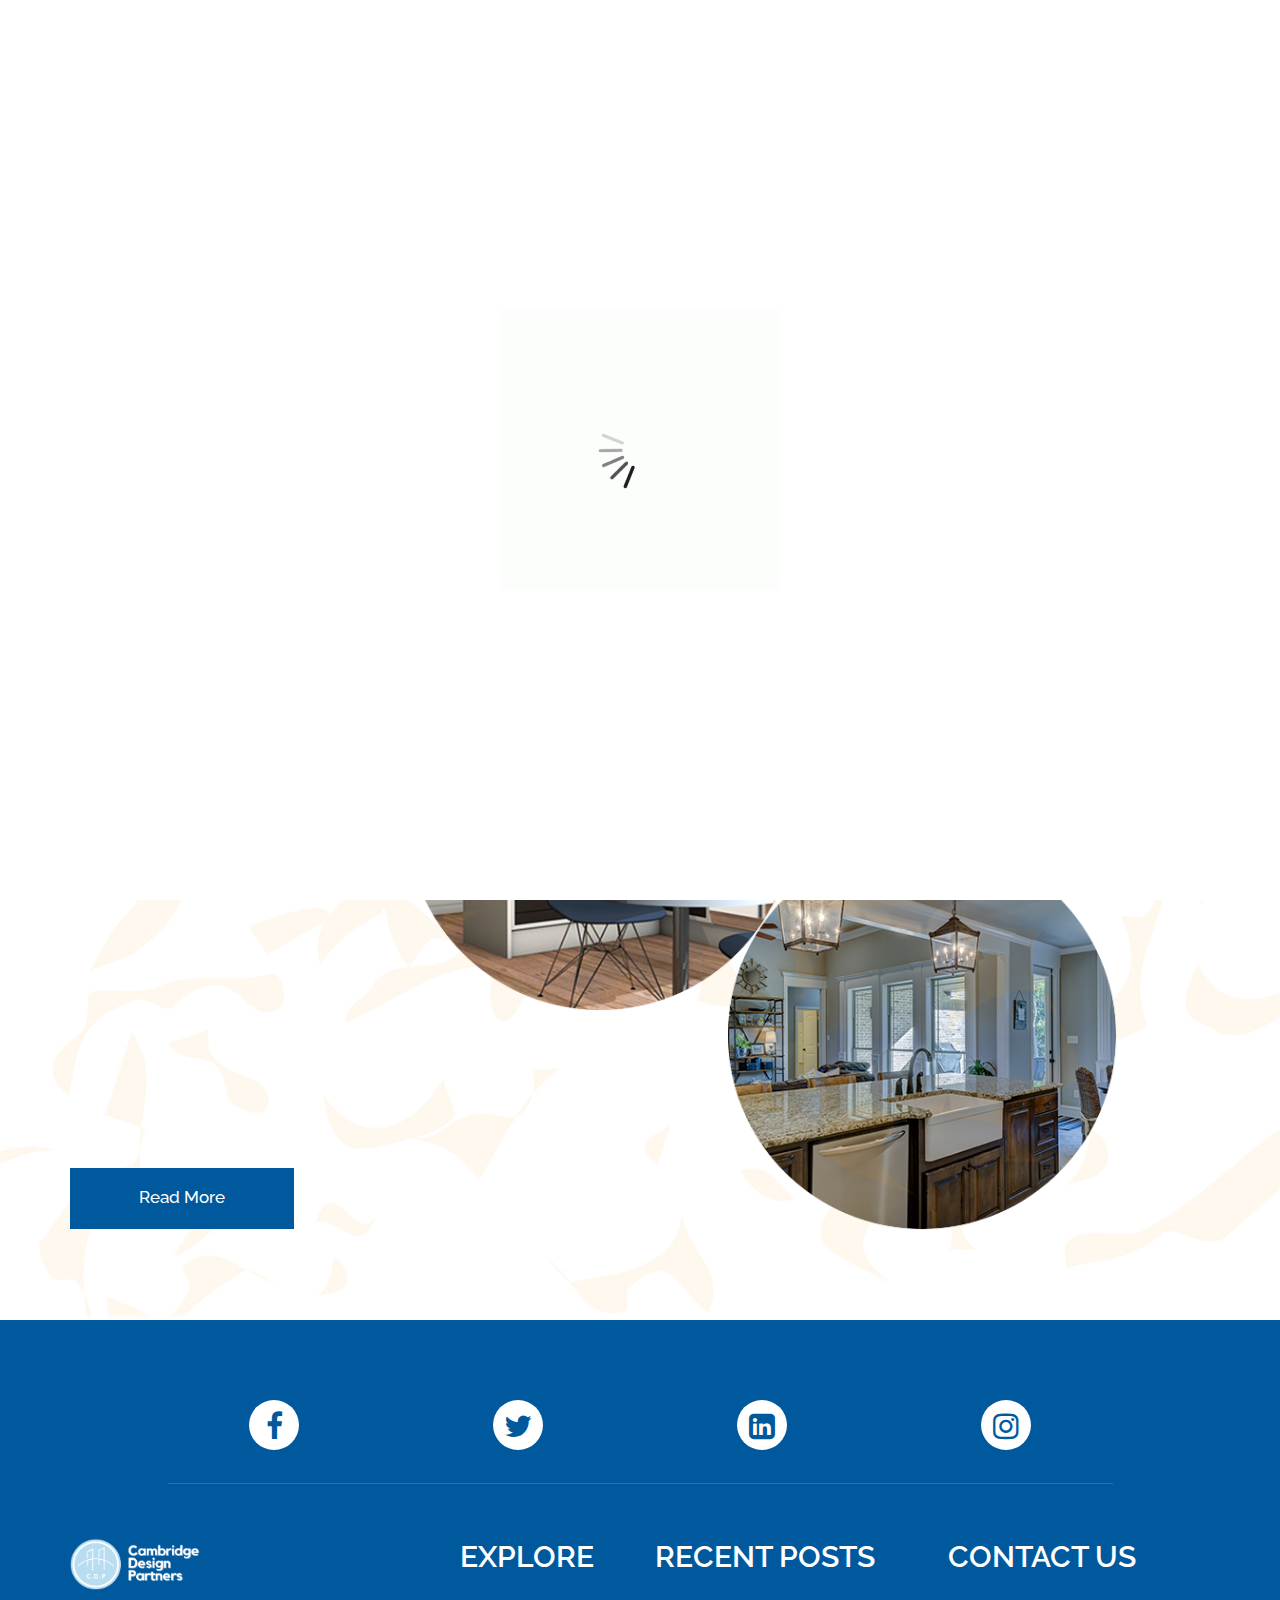
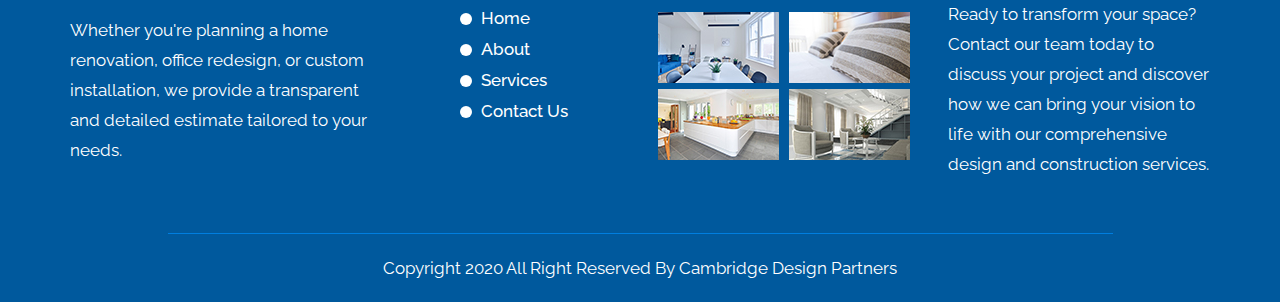
==== services.html @ 9a0fbe33 "CAMBRIDGE DESIGN PARTNERS INITIAL" ====
<!DOCTYPE html>
<html lang="en">
   <head>
      <!-- basic -->
      <meta charset="utf-8">
      <meta http-equiv="X-UA-Compatible" content="IE=edge">
      <!-- mobile metas -->
      <meta name="viewport" content="width=device-width, initial-scale=1">
      <meta name="viewport" content="initial-scale=1, maximum-scale=1">
      <!-- site metas -->
      <title>cambridge design partners</title>
      <meta name="keywords" content="">
      <meta name="description" content="">
      <meta name="author" content="">
      <!-- bootstrap css -->
      <link rel="stylesheet" href="css/bootstrap.min.css">
      <!-- style css -->
      <link rel="stylesheet" href="css/style.css">
      <!-- responsive-->
      <link rel="stylesheet" href="css/responsive.css">
      <!-- awesome fontfamily -->
      <link rel="stylesheet" href="https://cdnjs.cloudflare.com/ajax/libs/font-awesome/4.7.0/css/font-awesome.min.css">
      <!--[if lt IE 9]>
      <script src="https://oss.maxcdn.com/html5shiv/3.7.3/html5shiv.min.js"></script>
      <script src="https://oss.maxcdn.com/respond/1.4.2/respond.min.js"></script><![endif]-->
   </head>
   <!-- body -->
   <body class="main-layout inner_page">
      <!-- loader  -->
      <div class="loader_bg">
         <div class="loader"><img src="images/loading.gif" alt="" /></div>
      </div>
      <!-- end loader -->
      <div id="mySidepanel" class="sidepanel">
         <a href="javascript:void(0)" class="closebtn" onclick="closeNav()">×</a>
         <a href="index.html">Home</a>
         <a href="about.html">About</a>
         <a href="services.html">Services</a>
         <a href="contact.html">Contact</a>
      </div>
      <!-- header -->
      <header>
         <!-- header inner -->
         <div class="head-top">
            <div class="container-fluid">
               <div class="row">
                  <div class="col-sm-3">
                     <div class="logo">
                        <a href="index.html"><img width="130" src="images/logo_footer.png" /></a>
                     </div>
                  </div>
                  <div class="col-sm-9">
                     <ul class="email text_align_right">
                        <!-- <li class="d_none"> <i class="fa fa-map-marker" aria-hidden="true"></i>Location</a></li> -->
                        <li class="d_none"><i class="fa fa-phone" aria-hidden="true"></i>+44 203 442-9743</a></li>
                        <li class="d_none"> <a href="#"><i class="fa fa-envelope" aria-hidden="true"></i>contact@cambridgedesignpartnersltd.co.uk</a></li>
                        <!-- <li class="d_none"> <a href="#">Login <i class="fa fa-user" aria-hidden="true"></i></a> </li> -->
                        <!-- <li class="d_none"><i class="fa fa-search" style="cursor: pointer;" aria-hidden="true"></i></li> -->
                        <li> <button class="openbtn" onclick="openNav()"><img src="images/menu_btn.png"></button></li>
                     </ul>
                  </div>
               </div>
            </div>
         </div>
      </header>
      <!-- end header -->
     
      <!-- services -->
      <div class="services_main">
         <div class="container">
            <div class="row">
               <div class="col-md-12">
                  <div class="titlepage">
                     <h2>Services</h2>
                     <span>Cambridge Design Partners—</span>
                  </div>
               </div>
            </div>
            <div class="row">
               <div class="col-sm-12">
                  <ul class="nav nav-tabs md-tabs border_none" id="myTabMD" role="tablist">
                     <li class="nav-item lisertab">
                        <a class="nav-link servi_tab active" id="home-tab-md" data-toggle="tab" href="#home-md" role="tab" aria-controls="home-md"
                           aria-selected="true">RESIDENTAL</a>
                     </li>
                     <li class="nav-item lisertab">
                        <a class="nav-link servi_tab" id="profile-tab-md" data-toggle="tab" href="#profile-md" role="tab" aria-controls="profile-md"
                           aria-selected="false">RETAIL DESIGN</a>
                     </li>
                     <li class="nav-item lisertab">
                        <a class="nav-link servi_tab" id="contact-tab-md" data-toggle="tab" href="#contact-md" role="tab" aria-controls="contact-md"
                           aria-selected="false">SPACE ADAPTATION</a>
                     </li>
                  </ul>
                  <div class="tab-content card back_bg" id="myTabContentMD">
                     <div class="tab-pane fade show active" id="home-md" role="tabpanel" aria-labelledby="home-tab-md">
                        <div class="row">
                           <div class="col-md-4 col-sm-6 padding_0 margin_right20">
                              <div class="services">
                                 <div class="services_img">
                                    <figure><img src="images/service_img1.png" alt="#" />  </figure>
                                    <div class="ho_dist">
                                       <span>Cambridge Design Partners</span>
                                    </div>
                                 </div>
                              </div>
                           </div>
                           <div class="col-md-4 col-sm-6 padding_0 margin_top70p margin_right20 margin_left20">
                              <div class="services">
                                 <div class="services_img">
                                    <figure><img src="images/service_img2.png" alt="#" />  </figure>
                                    <div class="ho_dist">
                                       <span>Cambridge Design Partners</span>
                                    </div>
                                 </div>
                              </div>
                           </div>
                           <div class="col-md-4 col-sm-6 padding_0 margin_left20">
                              <div class="services">
                                 <div class="services_img">
                                    <figure><img src="images/service_img3.png" alt="#" />  </figure>
                                    <div class="ho_dist">
                                       <span>Cambridge Design Partners</span>
                                    </div>
                                 </div>
                              </div>
                           </div>
                           <div class="col-md-4 offset-md-8 col-sm-6 padding_0 margin_top170">
                              <div class="services margin_left60">
                                 <div class="services_img">
                                    <figure><img src="images/service_img4.png" alt="#" />  </figure>
                                    <div class="ho_dist">
                                       <span>Cambridge Design Partners</span>
                                    </div>
                                 </div>
                              </div>
                           </div>
                           <div class="col-sm-6 margin_top40">
                              <a class="read_more " href="Javascript:void(0)">Read More</a>
                           </div>
                        </div>
                     </div>
                     <div class="tab-pane fade" id="profile-md" role="tabpanel" aria-labelledby="profile-tab-md">
                        <div class="row">
                           <div class="col-md-4 col-sm-6 padding_0 margin_right20">
                              <div class="services">
                                 <div class="services_img">
                                    <figure><img src="images/service_img3.png" alt="#" />  </figure>
                                    <div class="ho_dist">
                                       <span>Cambridge Design Partners</span>
                                    </div>
                                 </div>
                              </div>
                           </div>
                           <div class="col-md-4 col-sm-6 padding_0 margin_top70p margin_right20 margin_left20">
                              <div class="services">
                                 <div class="services_img">
                                    <figure><img src="images/service_img2.png" alt="#" />  </figure>
                                    <div class="ho_dist">
                                       <span>Cambridge Design Partners</span>
                                    </div>
                                 </div>
                              </div>
                           </div>
                           <div class="col-md-4 col-sm-6 padding_0 margin_left20">
                              <div class="services">
                                 <div class="services_img">
                                    <figure><img src="images/service_img4.png" alt="#" />  </figure>
                                    <div class="ho_dist">
                                       <span>Cambridge Design Partners</span>
                                    </div>
                                 </div>
                              </div>
                           </div>
                           <div class="col-md-4 offset-md-8 col-sm-6 padding_0 margin_top170">
                              <div class="services margin_left60">
                                 <div class="services_img">
                                    <figure><img src="images/service_img1.png" alt="#" />  </figure>
                                    <div class="ho_dist">
                                       <span>Cambridge Design Partners</span>
                                    </div>
                                 </div>
                              </div>
                           </div>
                           <div class="col-sm-6 margin_top40">
                              <a class="read_more " href="Javascript:void(0)">Read More</a>
                           </div>
                        </div>
                     </div>
                     <div class="tab-pane fade" id="contact-md" role="tabpanel" aria-labelledby="contact-tab-md">
                        <div class="row">
                           <div class="col-md-4 col-sm-6 padding_0 margin_right20">
                              <div class="services">
                                 <div class="services_img">
                                    <figure><img src="images/service_img4.png" alt="#" />  </figure>
                                    <div class="ho_dist">
                                       <span>Cambridge Design Partners</span>
                                    </div>
                                 </div>
                              </div>
                           </div>
                           <div class="col-md-4 col-sm-6 padding_0 margin_top70p margin_right20 margin_left20">
                              <div class="services">
                                 <div class="services_img">
                                    <figure><img src="images/service_img2.png" alt="#" />  </figure>
                                    <div class="ho_dist">
                                       <span>Cambridge Design Partners</span>
                                    </div>
                                 </div>
                              </div>
                           </div>
                           <div class="col-md-4 col-sm-6 padding_0 margin_left20">
                              <div class="services">
                                 <div class="services_img">
                                    <figure><img src="images/service_img1.png" alt="#" />  </figure>
                                    <div class="ho_dist">
                                       <span>Cambridge Design Partners</span>
                                    </div>
                                 </div>
                              </div>
                           </div>
                           <div class="col-md-4 offset-md-8 col-sm-6 padding_0 margin_top170">
                              <div class="services margin_left60">
                                 <div class="services_img">
                                    <figure><img src="images/service_img3.png" alt="#" />  </figure>
                                    <div class="ho_dist">
                                       <span>Cambridge Design Partners</span>
                                    </div>
                                 </div>
                              </div>
                           </div>
                           <div class="col-sm-6 margin_top40">
                              <a class="read_more " href="Javascript:void(0)">Read More</a>
                           </div>
                        </div>
                     </div>
                  </div>
               </div>
            </div>
         </div>
      </div>
      <!-- end services -->
      <!-- footer -->
      <footer>
         <div class="footer">
            <div class="container">
               <div class="row">
                  <div class="col-md-10 offset-md-1">
                     <ul class="social_icon text_align_center">
                        <li> <a href="#"><i class="fa fa-facebook-f"></i></a></li>
                        <li> <a href="#"><i class="fa fa-twitter"></i></a></li>
                        <li> <a href="#"><i class="fa fa-linkedin-square" aria-hidden="true"></i></a></li>
                        <li> <a href="#"><i class="fa fa-instagram" aria-hidden="true"></i></a></li>
                     </ul>
                  </div>
                  <div class="col-md-4 col-sm-6">
                     <div class="reader">
                        <a href="index.html"><img width="130" src="images/logo_footer.png" alt="#"/></a>
                        <p class="padd_flet40">Whether you're planning a home renovation, office redesign, or custom installation, we provide a transparent and detailed estimate tailored to your needs.</p>
                     </div>
                  </div>
                  <div class="col-md-2 col-sm-6">
                     <div class="reader">
                        <h3>Explore</h3>
                        <ul class="xple_menu">
                           <li><a href="index.html">Home</a></li>
                           <li><a href="about.html">About</a></li>
                           <li><a href="services.html">Services</a></li>
                           <li><a href="contact.html">Contact Us</a></li>
                        </ul>
                     </div>
                  </div>
                  <div class="col-md-3 col-sm-6">
                     <div class="reader">
                        <h3>Recent Posts</h3>
                        <ul class="re_post">
                           <li><img src="images/re_img1.jpg" alt="#"/></li>
                           <li><img src="images/re_img2.jpg" alt="#"/></li>
                           <li><img src="images/re_img3.jpg" alt="#"/></li>
                           <li><img src="images/re_img4.jpg" alt="#"/></li>
                        </ul>
                     </div>
                  </div>
                  <div class="col-md-3 col-sm-6">
                     <div class="reader">
                        <h3>Contact Us</h3>
                        <p>Ready to transform your space? Contact our team today to discuss your project and discover how we can bring your vision to life with our comprehensive design and construction services. </p>
                     </div>
                  </div>
               </div>
            </div>
            <div class="copyright text_align_center">
               <div class="container">
                  <div class="row">
                     <div class="col-md-10 offset-md-1">
                        <p>Copyright 2020 All Right Reserved By <a href="#"> Cambridge Design Partners</a></p>
                     </div>
                  </div>
               </div>
            </div>
         </div>
      </footer>
      <!-- end footer -->
      <!-- Javascript files-->
      <script src="js/jquery.min.js"></script>
      <script src="js/bootstrap.bundle.min.js"></script>
      <script src="js/custom.js"></script>
      <script src="js/jquery-3.0.0.min.js"></script>
   </body>
</html>
---- css/style.css ----
/*--------------------------------------------------------------------- File Name: style.css ---------------------------------------------------------------------*/

/*--------------------------------------------------------------------- import Fonts ---------------------------------------------------------------------*/

@import url("https://fonts.googleapis.com/css?family=Rajdhani:300,400,500,600,700");
@import url("https://fonts.googleapis.com/css?family=Poppins:100,100i,200,200i,300,300i,400,400i,500,500i,600,600i,700,700i,800,800i,900,900i");
@import url("https://fonts.googleapis.com/css?family=Raleway:100,100i,200,200i,300,300i,400,400i,500,500i,600,600i,700,700i,800,800i,900,900i");

/*--------------------------------------------------------------------- import Files ---------------------------------------------------------------------*/

@import url(font-awesome.min.css);
@import url(owl.carousel.min.css);

/*--------------------------------------------------------------------- basic ---------------------------------------------------------------------*/

body {
    color: #666666;
    font-size: 14px;
    font-family: "Raleway", sans-serif;
    line-height: 1.80857;
    font-weight: normal;
}

html {
    scroll-behavior: smooth;
}

a {
    color: #1f1f1f;
    text-decoration: none !important;
    outline: none !important;
    -webkit-transition: all 0.3s ease-in-out;
    -moz-transition: all 0.3s ease-in-out;
    -ms-transition: all 0.3s ease-in-out;
    -o-transition: all 0.3s ease-in-out;
    transition: all 0.3s ease-in-out;
}

h1,
h2,
h3,
h4,
h5,
h6 {
    letter-spacing: 0;
    font-weight: normal;
    position: relative;
    padding: 0;
    font-weight: normal;
    line-height: normal;
    color: #111111;
    margin: 0;
}

h1 {
    font-size: 24px;
}

h2 {
    font-size: 22px;
}

h3 {
    font-size: 18px;
}

h4 {
    font-size: 16px;
}

h5 {
    font-size: 14px;
}

h6 {
    font-size: 13px;
}

*,
*::after,
*::before {
    -webkit-box-sizing: border-box;
    -moz-box-sizing: border-box;
    box-sizing: border-box;
}

h1 a,
h2 a,
h3 a,
h4 a,
h5 a,
h6 a {
    color: #212121;
    text-decoration: none !important;
    opacity: 1;
}

button:focus {
    outline: none;
}

ul,
li,
ol {
    margin: 0px;
    padding: 0px;
    list-style: none;
}

p {
    margin: 0px;
    padding: 0;
    font-weight: 400;
    font-size: 17px;
    line-height: 28px;
}

a {
    color: #222222;
    text-decoration: none;
    outline: none !important;
}

a,
.btn {
    text-decoration: none !important;
    outline: none !important;
    -webkit-transition: all 0.3s ease-in-out;
    -moz-transition: all 0.3s ease-in-out;
    -ms-transition: all 0.3s ease-in-out;
    -o-transition: all 0.3s ease-in-out;
    transition: all 0.3s ease-in-out;
}

img {
    max-width: 100%;
    height: auto;
}

:focus {
    outline: 0;
}

.btn-custom {
    margin-top: 20px;
    background-color: transparent !important;
    border: 2px solid #ddd;
    padding: 12px 40px;
    font-size: 16px;
}

.lead {
    font-size: 18px;
    line-height: 30px;
    color: #767676;
    margin: 0;
    padding: 0;
}

.form-control:focus {
    border-color: #ffffff !important;
    box-shadow: 0 0 0 0.2rem rgba(255, 255, 255, 0.25);
}

.navbar-form input {
    border: none !important;
}

.badge {
    font-weight: 500;
}

blockquote {
    margin: 20px 0 20px;
    padding: 30px;
}

button {
    border: 0;
    margin: 0;
    padding: 0;
    cursor: pointer;
}

.full {
    width: 100%;
    float: left;
    margin: 0;
    padding: 0;
}

.text_align_center {
    text-align: center;
}

.text_align_left {
    text-align: left;
}

.text_align_right {
    text-align: right;
}

.d_flex {
    display: flex;
    align-items: center;
    flex-wrap: wrap;
}

.container {
    max-width: 1170px;
}

/*---------------------------- preloader area ----------------------------*/

.loader_bg {
    position: fixed;
    z-index: 9999999;
    background: #fff;
    width: 100%;
    height: 100%;
}

.loader {
    height: 100%;
    width: 100%;
    position: absolute;
    left: 0;
    top: 0;
    display: flex;
    justify-content: center;
    align-items: center;
}

.loader img {
    width: 280px;
}

/*--------------------------------------------------------------------- header ---------------------------------------------------------------------*/

header {
    height: 105px;
    background: #00599d;
    width: 100%;
    padding: 33px 30px;
}

/** menu section **/

ul.email {
    padding-top: 4px;
    display: flex;
    align-items: center;
    justify-content: end;
    flex-wrap: wrap;
}

ul.email li {
    display: inline-block;
    color: #fff;
    padding: 0 20px;
    font-size: 17px;
}

ul.email li:last-child {
    padding-right: 0;
}

ul.email li a {
    font-size: 16px;
}

ul.email li a {
    color: #fff;
}

ul.email li i {
    color: #fff;
    font-size: 20px;
    padding-right: 10px;
}

ul.email li a:hover {
    color: #b8ddf1;
}

ul.email li img {
    padding-right: 10px;
}

.sidepanel {
    width: 0;
    position: fixed;
    z-index: 9999999;
    height: 100%;
    top: 0;
    left: 0;
    background-color: #111;
    overflow-x: hidden;
    transition: 0.5s;
    padding-top: 60px;
}

.sidepanel a {
    padding: 8px 8px 8px 32px;
    text-decoration: none;
    font-size: 25px;
    color: #fff;
    display: block;
    transition: 0.3s;
}

.sidepanel a:hover {
    color: #00599d;
}

.sidepanel .closebtn {
    position: absolute;
    top: 0;
    right: 25px;
    font-size: 36px;
}

.openbtn {
    cursor: pointer;
    background-color: transparent;
    color: white;
    border: none;
}

/** banner_main **/

.banner_main {
    background: url(../images/banner1.jpg);
    background-size: cover;
    background-position: center;
    background-repeat: no-repeat;
    height: 1034px;
    display: flex;
    justify-content: center;
    align-items: center;
}

.carousel-indicators li {
    width: 20px;
    height: 20px;
    border-radius: 11px;
    background-color: #00599d;
    margin: 0px 4px;
    cursor: pointer;
}

.carousel-indicators li.active {
    background-color: #fff;
}

.carousel-indicators {
    top: 122%;
    margin-left: 5%;
    right: inherit;
}

.banner_main {
    position: relative;
}

.relative {
    position: inherit;
    bottom: 0;
    padding: 0;
}

.bg_white {
    background: #fffffff0;
    padding: 45px 20px 50px 20px;
}

.banner_main .bg_white h1 {
    color: #141111;
    font-size: 70px;
    line-height: 84px;
    font-weight: 700;
    padding-bottom: 22px;
}

.banner_main .bg_white p {
    color: #2d2d2d;
    line-height: 30px;
    font-weight: 500;
    padding-bottom: 0px;
}

.banner_main .ban_btn {
    display: block;
    background: #fff;
    color: #000;
    font-size: 17px;
    font-weight: 500;
    margin: 0 auto;
    margin-top: 55px;
}

.ban_btn .carousel-control-next-icon,
.carousel-control-prev-icon {
    display: none;
}

/** about **/

.top_layer {
    position: relative;
}

/* .top_layer::before {
     position: absolute;
     width: 100%;
     height: 260px;
     content: "";
     background: url(../images/croos.png);
     background-size: 100% 100%;
     background-position: center center;
     background-repeat: no-repeat;
     top: -257px;
}*/

.about {
    padding-top: 10px;
}

.about .titlepage p {
    line-height: 24px;
    padding-top: 19px;
    color: #000;
    font-weight: 400;
}

.about_box {
    padding: 20px 0;
    box-shadow: 4px 0 27px rgba(02, 3, 8, 0.2);
}

.about_box_text {
    padding-left: 50px;
}

.about_box_text h3 {
    font-size: 27px;
    text-transform: uppercase;
    font-weight: 700;
    color: #0b0d0a;
    line-height: 30px;
    padding-bottom: 20px;
}

.about_box_text p {
    font-size: 20px;
    line-height: 32px;
    color: #0b0d0a;
    font-weight: 400;
    padding-bottom: 35px;
}

.about_box_img {
    padding: 35px 0;
    margin-right: -60px;
}

.about_box_img figure {
    margin: 0;
}

.about_box_img figure img {
    width: 100%;
}

/** end about **/

.titlepage {
    padding-bottom: 60px;
}

.titlepage h2 {
    font-size: 40px;
    font-weight: 700;
    line-height: 46px;
    color: #251d12;
    text-transform: uppercase;
}

.read_more {
    display: block;
    background: #00599d;
    color: #fff;
    max-width: 224px;
    height: 61px;
    padding: 14px 0px;
    width: 100%;
    font-size: 17px;
    text-align: center;
    font-weight: 500;
    transition: ease-in all 0.5s;
}

.read_more:hover {
    background: #b8ddf1;
    color: #fff;
    transition: ease-in all 0.5s;
}

/** building **/

.building {
    padding-top: 323px;
    background: url(../images/bg.png);
    background-size: 100% 100%;
    background-position: center center;
    background-repeat: no-repeat;
    padding-bottom: 223px;
}

.building .titlepage h2 {
    color: #fff;
}

.building .titlepage p {
    color: #fff;
    line-height: 30px;
    padding-top: 30px;
    display: block;
}

.yello {
    color: #00599d;
}

/** end building **/

/** services **/

.services_main {
    padding-top: 90px;
    background: url(../images/service_bg.jpg);
    background-size: 100% 100%;
    background-position: center center;
    background-repeat: no-repeat;
    padding-bottom: 350px;
}

.services_main .titlepage {
    padding-bottom: 60px;
}

.services_main .titlepage span {
    color: #0f0f0e;
    font-size: 17px;
    line-height: 23px;
    padding-top: 15px;
    display: block;
}

.lisertab .servi_tab {
    border: inherit;
    border-radius: 0;
    padding: 12px 27px;
    line-height: 20px;
    font-size: 17px;
}

.lisertab .servi_tab.active {
    background: #00599de6;
    color: #fff;
}

.lisertab .servi_tab:focus,
.lisertab .servi_tab:hover {
    background: #00599de6;
    color: #fff;
}

.border_none {
    border: none;
}

.back_bg {
    background: transparent;
    border: inherit;
    padding-top: 70px;
}

.services_main .services_img {
    position: relative;
    margin: 0 auto;
}

.services_main .services_img figure {
    margin: 0;
}

.services_main .services_img figure img {
    width: 100%;
}

.ho_dist {
    position: absolute;
    z-index: 9999;
    top: 0px;
    right: 0;
    bottom: 0;
    left: 0;
    transition: 0.5s ease;
    background-color: #00599d80;
    border-radius: 381px;
    margin: 0 auto;
    opacity: 0;
}

.ho_dist span {
    display: flex;
    align-items: center;
    justify-content: center;
    bottom: 0;
    top: 0;
    position: absolute;
    right: 0;
    left: 0;
    flex-wrap: wrap;
    font-size: 26px;
    color: #fff;
    font-weight: 600;
}

.ho_dist:hover {
    opacity: 1;
}

.padding_0 {
    padding: 0;
}

.margin_top70p {
    margin-top: 170px;
}

.margin_left20 {
    margin-left: -20px;
}

.margin_right20 {
    margin-right: -20px;
}

.margin_top170 {
    margin-top: -170px;
}

.margin_left60 {
    margin-left: -108px;
    margin-right: 108px;
}

.margin_top40 {
    margin-top: -62px;
}

/** end services **/

/** instant **/

.instant {
    background: #b8ddf1;
    position: relative;
}

.instant::before {
    background: url(../images/cr00s.png);
    background-repeat: no-repeat;
    background-size: 100% 100%;
    position: absolute;
    content: "";
    width: 100%;
    height: 363px;
    bottom: -361px;
}

.instant::after {
    background: url(../images/cr00s1.png);
    background-repeat: no-repeat;
    background-size: 100% 100%;
    position: absolute;
    content: "";
    width: 100%;
    height: 363px;
    top: -361px;
    z-index: 1;
}

.instant .titlepage {
    padding-top: 40px;
    max-width: 559px;
    float: right;
    width: 100%;
    padding-bottom: 0;
}

.instant .titlepage h2 {
    font-weight: 600;
    text-transform: none;
    color: #fff;
    font-size: 85px;
    line-height: 95px;
}

.instant .titlepage p {
    color: #fff;
    line-height: 30px;
    font-weight: 500;
    padding: 30px 0 55px 0;
}

.instant .titlepage .read_more:hover {
    background: #fff;
    color: #000;
}

.instant_img {
    margin-top: -30px;
    z-index: 9999;
    position: relative;
}

.instant_img figure {
    margin: 0;
}

.instant_img figure img {
    width: 100%;
}

/** end instant **/

/** footer **/

.footer {
    background: #00599d;
    padding-top: 362px;
}

ul.social_icon {
    padding-top: 30px;
    padding-bottom: 33px;
    border-bottom: #007edf solid 1px;
    margin-bottom: 54px;
}

ul.social_icon li {
    display: inline-block;
    padding-right: 190px;
}

ul.social_icon li:last-child {
    padding-right: 0;
}

ul.social_icon li a {
    background: #fff;
    color: #00599d;
    width: 50px;
    height: 50px;
    display: inline-block;
    text-align: center;
    line-height: 53px;
    border-radius: 100%;
    font-size: 30px;
    font-weight: bold;
}

ul.social_icon li a:hover {
    background: #b8ddf1;
    color: #fff;
    transform: rotate(360deg);
    transition: ease-in all 0.7s;
}

.reader p {
    color: #fff;
    padding-top: 25px;
    line-height: 30px;
}

.padd_flet40 {
    padding-right: 40px;
}

.reader h3 {
    color: #fff;
    font-size: 30px;
    text-transform: uppercase;
    font-weight: 600;
    padding-top: 1px;
}

ul.xple_menu {
    padding-top: 29px;
}

ul.xple_menu li a {
    font-size: 17px;
    color: #fff;
    line-height: 31px;
    font-weight: 500;
    position: relative;
    padding-left: 21px;
}

ul.xple_menu li a:hover {
    color: #b8ddf1;
}

ul.xple_menu li a::before {
    position: absolute;
    content: "";
    background: #fff;
    width: 12px;
    height: 12px;
    border-radius: 20px;
    left: 0;
    top: 5px;
}

ul.re_post {
    padding-top: 35px;
}

ul.re_post li {
    display: inline-block;
    padding: 3px;
}

.copyright p {
    margin-top: 54px;
    color: #fff;
    padding: 20px 0px;
    border-top: #007edf solid 1px;
}

.copyright a {
    color: #fff;
}

.copyright a:hover {
    color: #b8ddf1;
}

/** end footer **/

/*- - ener page css--*/

.inner_page .about {
    padding-bottom: 90px;
    padding-top: 80px;
}

.inner_page .services_main {
    padding-bottom: 90px;
}

.inner_page .footer {
    padding-top: 50px;
}

/** contact **/

.contact {
    padding-top: 90px;
    padding-bottom: 90px;
}

#map {
    height: 100%;
    min-height: 477px;
}

.main_form {
    max-width: 566px;
    float: right;
}

.form-control {
    border-radius: 11px;
    margin-bottom: 20px;
    padding: 0 20px;
    background: transparent;
    border: transparent;
    box-shadow: 4px 0 14px rgba(02, 3, 8, 0.2);
    height: 55px;
}

.form-control:focus {
    box-shadow: inherit;
    background: transparent;
    box-shadow: 4px 0 14px rgba(02, 3, 8, 0.2);
}

.textarea {
    background: transparent;
    box-shadow: 4px 0 14px rgba(02, 3, 8, 0.2);
    border: transparent;
    padding: 0 20px;
    width: 100%;
    height: 176px;
    color: #666666;
    opacity: 1;
    border-radius: 11px;
    padding-top: 25px;
    font-size: 17px;
}

.send {
    margin: 0 auto;
    display: block;
    background: #00599d;
    color: #fff;
    max-width: 160px;
    padding: 10px 0px;
    width: 100%;
    font-size: 18px;
    margin-top: 20px;
    border-radius: 11px;
}

.send:hover {
    background: #b8ddf1;
    color: #fff;
}

.padddd {
    padding-right: 0;
}

/** end contact **/
---- css/responsive.css ----
/*--------------------------------------------------------------------- File Name: responsive.css ---------------------------------------------------------------------*/

@media (min-width: 1200px) and (max-width: 1320px) {
    .about_box_img {
        margin-right: -20px;
    }
}

@media (min-width: 992px) and (max-width: 1199px) {
    ul.email li {
        padding: 0 9px;
    }
    .banner_main .bg_white h1 {
        font-size: 60px;
    }
    .carousel-indicators {
        margin-left: 12%;
    }
    .about_box_img {
        margin-right: 35px;
    }
    .about_box_text p {
        font-size: 17px;
        line-height: 26px;
    }
    .margin_left60 {
        margin-left: -80px;
        margin-right: 80px;
    }
    .instant .titlepage h2 {
        font-size: 69px;
        line-height: 83px;
    }
    .reader h3 {
        font-size: 26px;
    }
}

@media (min-width: 768px) and (max-width: 991px) {
    .d_none {
        display: none !important;
    }
    .banner_main .bg_white h1 {
        font-size: 39px;
        line-height: 40px;
    }
    .carousel-indicators {
        margin-left: 13%;
    }
    .about_box_img {
        margin-right: 35px;
    }
    .about_box_text h3 {
        padding-bottom: 2px;
        font-size: 20px;
    }
    .about_box_text p {
        font-size: 17px;
        line-height: 26px;
    }
    .ho_dist span {
        font-size: 18px;
    }
    .margin_left60 {
        margin-left: -32px;
        margin-right: 32px;
    }
    .instant .titlepage h2 {
        font-size: 41px;
        line-height: 50px;
    }
    ul.social_icon li {
        padding-right: 117px;
    }
    .reader h3 {
        font-size: 20px;
    }
    ul.xple_menu li a {
        font-size: 14px;
    }
}

@media (min-width: 576px) and (max-width: 767px) {
    .d_none {
        display: none !important;
    }
    .logo {
        text-align: center;
        display: block;
    }
    .banner_main .bg_white h1 {
        font-size: 30px;
        line-height: 40px;
    }
    .carousel-indicators {
        margin-left: 14%;
    }
    .about_box_img {
        padding: 35px;
        margin-right: 0px;
    }
    .titlepage h2 {
        font-size: 23px;
        line-height: 29px;
    }
    .lisertab .servi_tab {
        padding: 12px 22px;
    }
    .ho_dist span {
        font-size: 18px;
    }
    .padding_0 {
        padding: 15px;
    }
    .margin_top70p {
        margin-top: 0px;
    }
    .margin_left20 {
        margin-left: 0px;
    }
    .margin_right20 {
        margin-right: 0px;
    }
    .margin_top170 {
        margin-top: 0px;
    }
    .margin_left60 {
        margin-left: 0px;
        margin-right: 0px;
    }
    .margin_top40 {
        margin-top: 0px;
    }
    .instant .titlepage h2 {
        font-size: 54px;
        line-height: 68px;
    }
    .instant_img {
        margin-top: 30px;
    }
    ul.social_icon li {
        padding-right: 90px;
    }
    .reader p {
        padding-bottom: 20px;
    }
    .main_form {
        padding-bottom: 30px;
    }
    .padddd {
        padding-right: 15px;
    }
}

@media (max-width: 575px) {
    header {
        padding: 33px 10px;
    }
    .d_none {
        display: none !important;
    }
    .logo {
        display: block;
        width: 120px;
        float: left;
    }
    .email {
        margin-top: -32px;
    }
    .banner_main {
        padding-top: 120px;
        display: inherit;
    }
    .banner_main .bg_white h1 {
        font-size: 28px;
        line-height: 44px;
        padding-bottom: 20px;
    }
    .carousel-indicators {
        margin-left: 13%;
    }
    .about_box_text h3 {
        font-size: 21px;
        padding-bottom: 11px;
    }
    .about_box_img {
        padding: 15px;
        margin-right: 0px;
    }
    .about_box_text {
        padding-left: 10px;
    }
    .building {
        background: #00599d;
        padding-top: 90px;
        padding-bottom: 40px;
    }
    .titlepage h2 {
        font-size: 23px;
        line-height: 29px;
    }
    .ho_dist span {
        font-size: 18px;
    }
    .padding_0 {
        padding: 15px;
    }
    .margin_top70p {
        margin-top: 0px;
    }
    .margin_left20 {
        margin-left: 0px;
    }
    .margin_right20 {
        margin-right: 0px;
    }
    .margin_top170 {
        margin-top: 0px;
    }
    .margin_left60 {
        margin-left: 0px;
        margin-right: 0px;
    }
    .margin_top40 {
        margin-top: 0px;
    }
    .instant .titlepage h2 {
        font-size: 43px;
        line-height: 53px;
    }
    .instant_img {
        margin-top: 30px;
    }
    ul.social_icon li {
        padding-right: 15px;
    }
    .reader h3 {
        padding-top: 30px;
    }
    .main_form {
        padding-bottom: 30px;
    }
    .padddd {
        padding-right: 15px;
    }
}
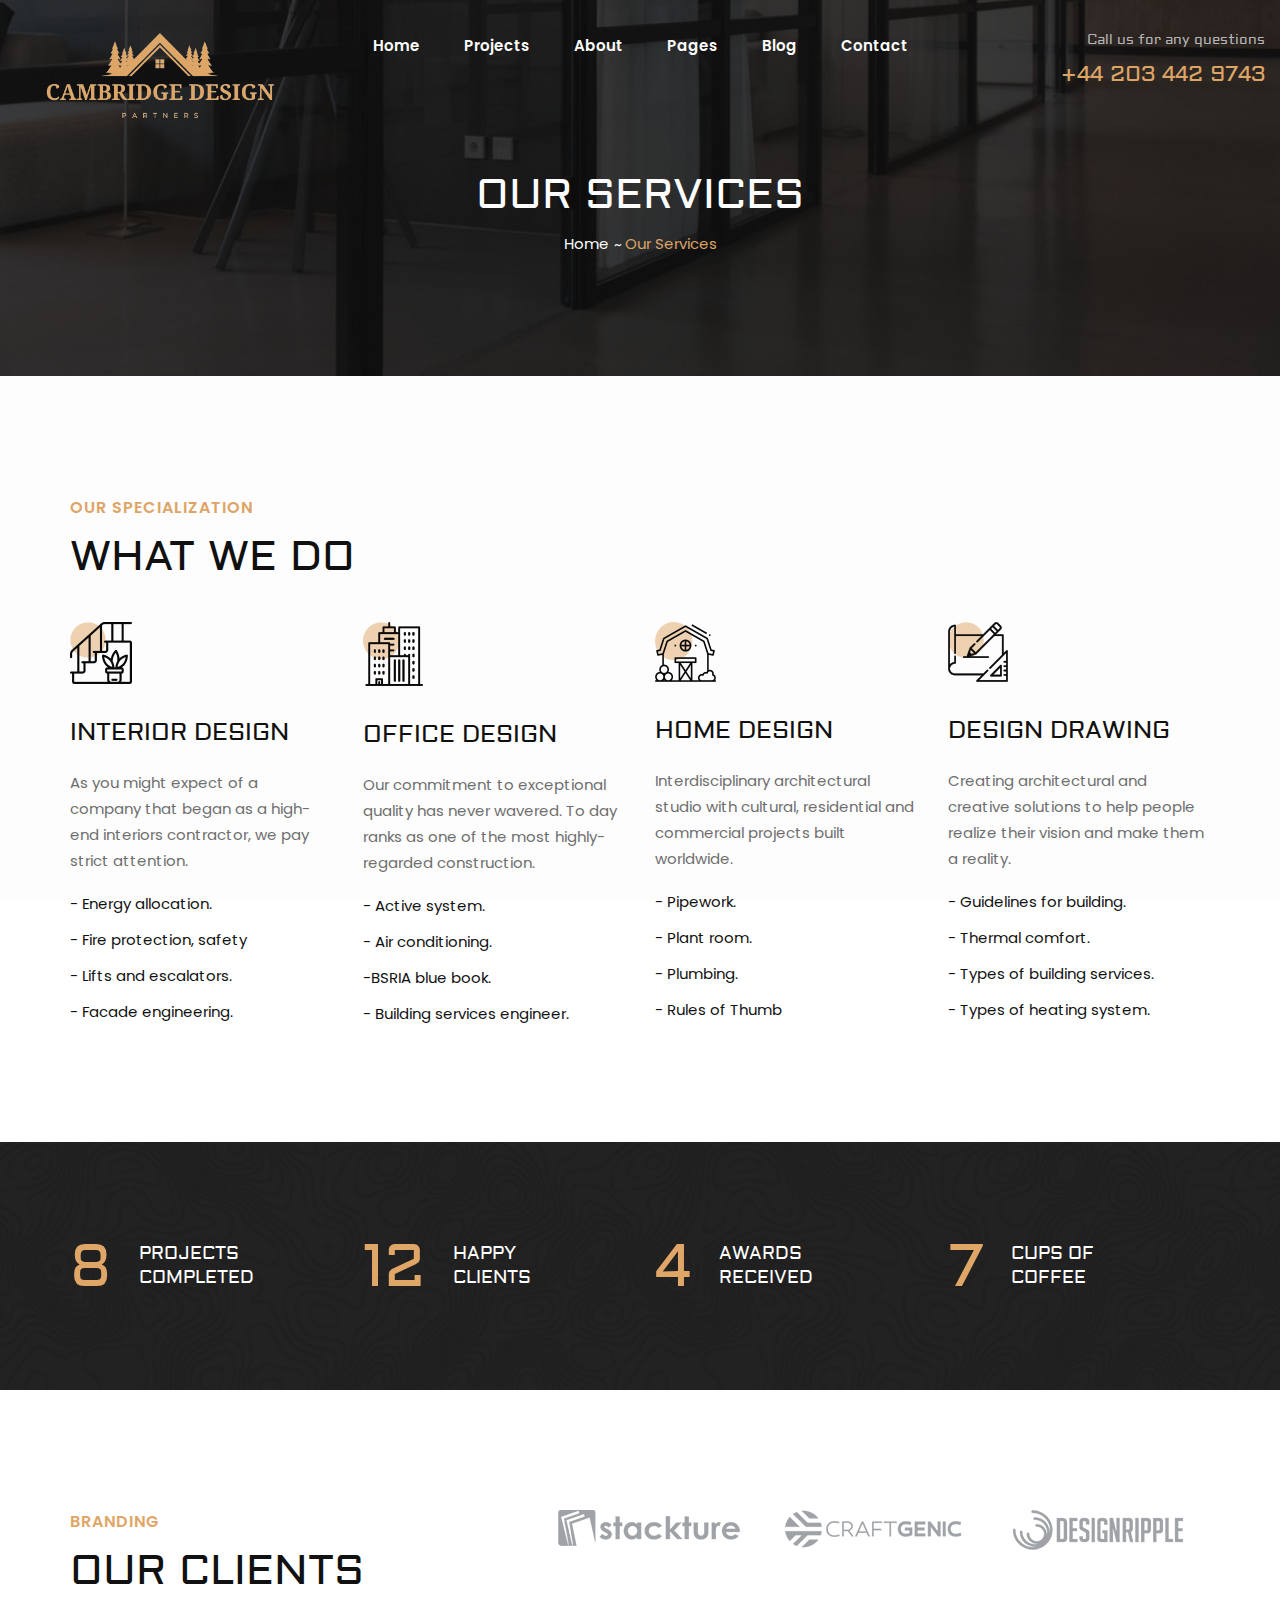
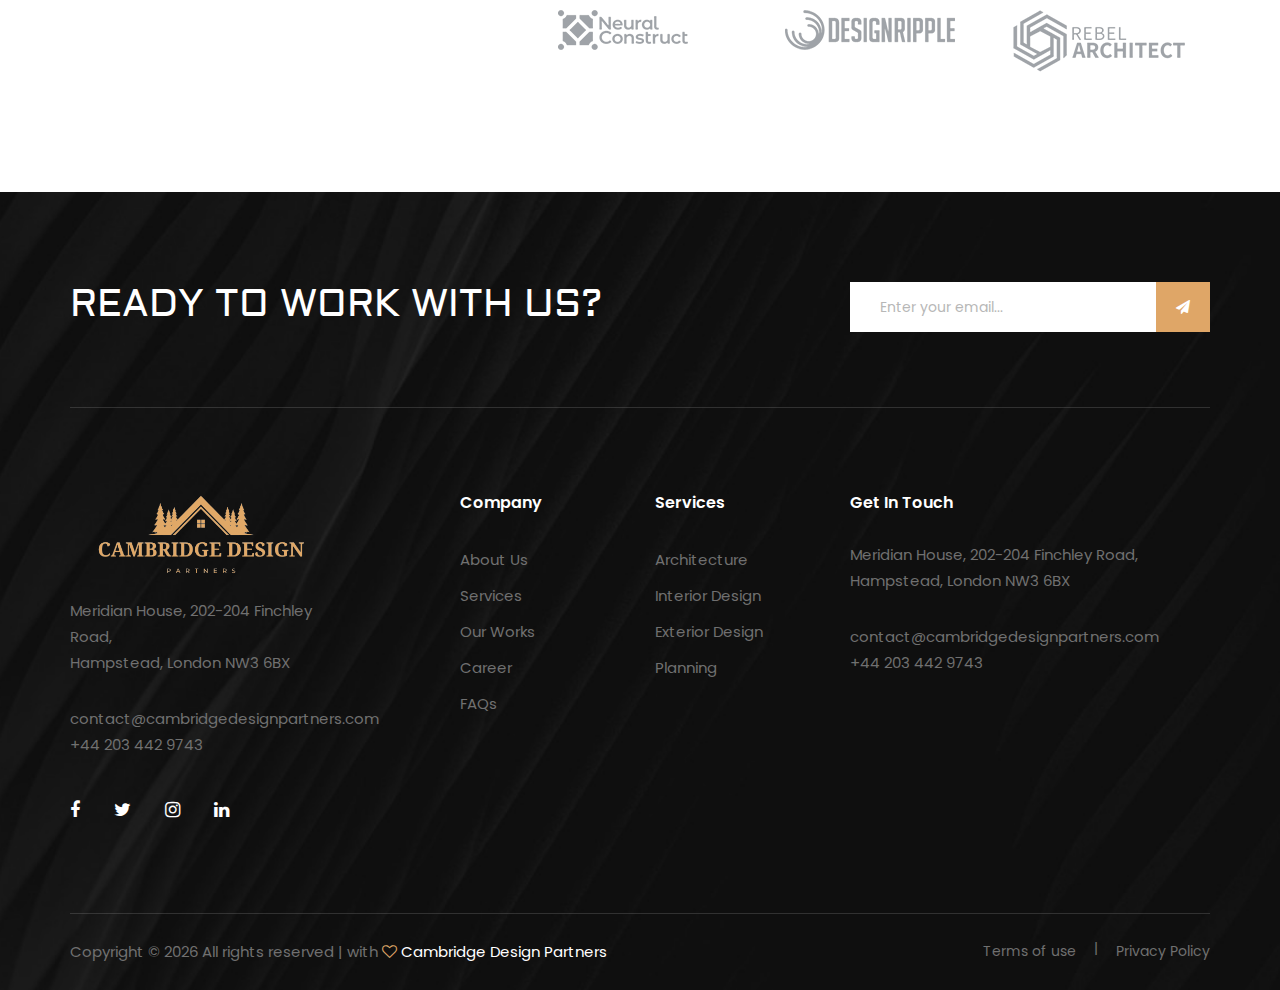
==== commit d5f9d75c: "CDP" ====
--- a/services.html
+++ b/services.html
@@ -1,310 +1,460 @@
 <!DOCTYPE html>
-<html lang="en">
-   <head>
-      <!-- basic -->
-      <meta charset="utf-8">
-      <meta http-equiv="X-UA-Compatible" content="IE=edge">
-      <!-- mobile metas -->
-      <meta name="viewport" content="width=device-width, initial-scale=1">
-      <meta name="viewport" content="initial-scale=1, maximum-scale=1">
-      <!-- site metas -->
-      <title>cambridge design partners</title>
-      <meta name="keywords" content="">
-      <meta name="description" content="">
-      <meta name="author" content="">
-      <!-- bootstrap css -->
-      <link rel="stylesheet" href="css/bootstrap.min.css">
-      <!-- style css -->
-      <link rel="stylesheet" href="css/style.css">
-      <!-- responsive-->
-      <link rel="stylesheet" href="css/responsive.css">
-      <!-- awesome fontfamily -->
-      <link rel="stylesheet" href="https://cdnjs.cloudflare.com/ajax/libs/font-awesome/4.7.0/css/font-awesome.min.css">
-      <!--[if lt IE 9]>
-      <script src="https://oss.maxcdn.com/html5shiv/3.7.3/html5shiv.min.js"></script>
-      <script src="https://oss.maxcdn.com/respond/1.4.2/respond.min.js"></script><![endif]-->
-   </head>
-   <!-- body -->
-   <body class="main-layout inner_page">
-      <!-- loader  -->
-      <div class="loader_bg">
-         <div class="loader"><img src="images/loading.gif" alt="" /></div>
-      </div>
-      <!-- end loader -->
-      <div id="mySidepanel" class="sidepanel">
-         <a href="javascript:void(0)" class="closebtn" onclick="closeNav()">×</a>
-         <a href="index.html">Home</a>
-         <a href="about.html">About</a>
-         <a href="services.html">Services</a>
-         <a href="contact.html">Contact</a>
-      </div>
-      <!-- header -->
-      <header>
-         <!-- header inner -->
-         <div class="head-top">
+<html lang="zxx">
+    <head>
+        <meta charset="UTF-8" />
+        <meta name="description" content="Staging Template" />
+        <meta name="keywords" content="Staging, unica, creative, html" />
+        <meta name="viewport" content="width=device-width, initial-scale=1.0" />
+        <meta http-equiv="X-UA-Compatible" content="ie=edge" />
+        <title>Staging | Template</title>
+
+        <!-- Google Font -->
+        <link
+            href="https://fonts.googleapis.com/css2?family=Poppins:wght@300;400;500;600;700;800;900&display=swap"
+            rel="stylesheet"
+        />
+        <link
+            href="https://fonts.googleapis.com/css2?family=Aldrich&display=swap"
+            rel="stylesheet"
+        />
+
+        <!-- Css Styles -->
+        <link rel="stylesheet" href="css/bootstrap.min.css" type="text/css" />
+        <link
+            rel="stylesheet"
+            href="css/font-awesome.min.css"
+            type="text/css"
+        />
+        <link rel="stylesheet" href="css/elegant-icons.css" type="text/css" />
+        <link
+            rel="stylesheet"
+            href="css/owl.carousel.min.css"
+            type="text/css"
+        />
+        <link rel="stylesheet" href="css/slicknav.min.css" type="text/css" />
+        <link rel="stylesheet" href="css/style.css" type="text/css" />
+    </head>
+
+    <body>
+        <!-- Page Preloder -->
+        <div id="preloder">
+            <div class="loader"></div>
+        </div>
+
+        <!-- Offcanvas Menu Begin -->
+        <div class="offcanvas-menu-overlay"></div>
+        <div class="offcanvas-menu-wrapper">
+            <div class="offcanvas__logo">
+                <a href="#"><img src="img/logo.png" alt="" /></a>
+            </div>
+            <div id="mobile-menu-wrap"></div>
+            <div class="offcanvas__widget">
+                <span>Call us for any questions</span>
+                <h4>+44 203 442 9743</h4>
+            </div>
+        </div>
+        <!-- Offcanvas Menu End -->
+
+        <!-- Header Section Begin -->
+        <header class="header">
             <div class="container-fluid">
-               <div class="row">
-                  <div class="col-sm-3">
-                     <div class="logo">
-                        <a href="index.html"><img width="130" src="images/logo_footer.png" /></a>
-                     </div>
-                  </div>
-                  <div class="col-sm-9">
-                     <ul class="email text_align_right">
-                        <!-- <li class="d_none"> <i class="fa fa-map-marker" aria-hidden="true"></i>Location</a></li> -->
-                        <li class="d_none"><i class="fa fa-phone" aria-hidden="true"></i>+44 203 442-9743</a></li>
-                        <li class="d_none"> <a href="#"><i class="fa fa-envelope" aria-hidden="true"></i>contact@cambridgedesignpartnersltd.co.uk</a></li>
-                        <!-- <li class="d_none"> <a href="#">Login <i class="fa fa-user" aria-hidden="true"></i></a> </li> -->
-                        <!-- <li class="d_none"><i class="fa fa-search" style="cursor: pointer;" aria-hidden="true"></i></li> -->
-                        <li> <button class="openbtn" onclick="openNav()"><img src="images/menu_btn.png"></button></li>
-                     </ul>
-                  </div>
-               </div>
-            </div>
-         </div>
-      </header>
-      <!-- end header -->
-     
-      <!-- services -->
-      <div class="services_main">
-         <div class="container">
-            <div class="row">
-               <div class="col-md-12">
-                  <div class="titlepage">
-                     <h2>Services</h2>
-                     <span>Cambridge Design Partners—</span>
-                  </div>
-               </div>
-            </div>
-            <div class="row">
-               <div class="col-sm-12">
-                  <ul class="nav nav-tabs md-tabs border_none" id="myTabMD" role="tablist">
-                     <li class="nav-item lisertab">
-                        <a class="nav-link servi_tab active" id="home-tab-md" data-toggle="tab" href="#home-md" role="tab" aria-controls="home-md"
-                           aria-selected="true">RESIDENTAL</a>
-                     </li>
-                     <li class="nav-item lisertab">
-                        <a class="nav-link servi_tab" id="profile-tab-md" data-toggle="tab" href="#profile-md" role="tab" aria-controls="profile-md"
-                           aria-selected="false">RETAIL DESIGN</a>
-                     </li>
-                     <li class="nav-item lisertab">
-                        <a class="nav-link servi_tab" id="contact-tab-md" data-toggle="tab" href="#contact-md" role="tab" aria-controls="contact-md"
-                           aria-selected="false">SPACE ADAPTATION</a>
-                     </li>
-                  </ul>
-                  <div class="tab-content card back_bg" id="myTabContentMD">
-                     <div class="tab-pane fade show active" id="home-md" role="tabpanel" aria-labelledby="home-tab-md">
+                <div class="row">
+                    <div class="col-lg-3">
+                        <div class="header__logo">
+                            <a href="#"><img src="img/logo.png" alt="" /></a>
+                        </div>
+                    </div>
+                    <div class="col-lg-6">
+                        <nav class="header__menu mobile-menu">
+                            <ul>
+                                <li><a href="./index.html">Home</a></li>
+                                <li><a href="./projects.html">Projects</a></li>
+                                <li><a href="./about.html">About</a></li>
+                                <li>
+                                    <a href="#">Pages</a>
+                                    <ul class="dropdown">
+                                        <li>
+                                            <a href="./Project-details.html"
+                                                >Project Details</a
+                                            >
+                                        </li>
+                                        <li>
+                                            <a href="./about.html">About</a>
+                                        </li>
+                                        <li>
+                                            <a href="./services.html"
+                                                >Services</a
+                                            >
+                                        </li>
+                                        <li>
+                                            <a href="./blog-details.html"
+                                                >Blog Details</a
+                                            >
+                                        </li>
+                                    </ul>
+                                </li>
+                                <li><a href="./blog.html">Blog</a></li>
+                                <li><a href="./contact.html">Contact</a></li>
+                            </ul>
+                        </nav>
+                    </div>
+                    <div class="col-lg-3">
+                        <div class="header__widget">
+                            <span>Call us for any questions</span>
+                            <h4>+44 203 442 9743</h4>
+                        </div>
+                    </div>
+                </div>
+                <div class="canvas__open"><i class="fa fa-bars"></i></div>
+            </div>
+        </header>
+        <!-- Header Section End -->
+
+        <!-- Breadcrumb Section Begin -->
+        <div
+            class="breadcrumb-option spad set-bg"
+            data-setbg="img/breadcrumb-bg.jpg"
+        >
+            <div class="container">
+                <div class="row">
+                    <div class="col-lg-12 text-center">
+                        <div class="breadcrumb__text">
+                            <h2>Our Services</h2>
+                            <div class="breadcrumb__links">
+                                <a href="./index.html">Home</a>
+                                <span>Our Services</span>
+                            </div>
+                        </div>
+                    </div>
+                </div>
+            </div>
+        </div>
+        <!-- Breadcrumb Section End -->
+
+        <!-- Services Section Begin -->
+        <section class="services services-page spad">
+            <div class="container">
+                <div class="row">
+                    <div class="col-lg-12">
+                        <div class="section-title">
+                            <span>Our specialization</span>
+                            <h2>What we do</h2>
+                        </div>
+                    </div>
+                </div>
+                <div class="row">
+                    <div class="col-lg-3 col-md-6 col-sm-6">
+                        <div class="services__item">
+                            <img src="img/services/services-1.png" alt="" />
+                            <h4>Interior Design</h4>
+                            <p>
+                                As you might expect of a company that began as a
+                                high-end interiors contractor, we pay strict
+                                attention.
+                            </p>
+                            <ul>
+                                <li>- Energy allocation.</li>
+                                <li>- Fire protection, safety</li>
+                                <li>- Lifts and escalators.</li>
+                                <li>- Facade engineering.</li>
+                            </ul>
+                        </div>
+                    </div>
+                    <div class="col-lg-3 col-md-6 col-sm-6">
+                        <div class="services__item">
+                            <img src="img/services/services-2.png" alt="" />
+                            <h4>Office Design</h4>
+                            <p>
+                                Our commitment to exceptional quality has never
+                                wavered. To day ranks as one of the most
+                                highly-regarded construction.
+                            </p>
+                            <ul>
+                                <li>- Active system.</li>
+                                <li>- Air conditioning.</li>
+                                <li>-BSRIA blue book.</li>
+                                <li>- Building services engineer.</li>
+                            </ul>
+                        </div>
+                    </div>
+                    <div class="col-lg-3 col-md-6 col-sm-6">
+                        <div class="services__item">
+                            <img src="img/services/services-3.png" alt="" />
+                            <h4>Home Design</h4>
+                            <p>
+                                Interdisciplinary architectural studio with
+                                cultural, residential and commercial projects
+                                built worldwide.
+                            </p>
+                            <ul>
+                                <li>- Pipework.</li>
+                                <li>- Plant room.</li>
+                                <li>- Plumbing.</li>
+                                <li>- Rules of Thumb</li>
+                            </ul>
+                        </div>
+                    </div>
+                    <div class="col-lg-3 col-md-6 col-sm-6">
+                        <div class="services__item">
+                            <img src="img/services/services-4.png" alt="" />
+                            <h4>Design drawing</h4>
+                            <p>
+                                Creating architectural and creative solutions to
+                                help people realize their vision and make them a
+                                reality.
+                            </p>
+                            <ul>
+                                <li>- Guidelines for building.</li>
+                                <li>- Thermal comfort.</li>
+                                <li>- Types of building services.</li>
+                                <li>- Types of heating system.</li>
+                            </ul>
+                        </div>
+                    </div>
+                </div>
+            </div>
+        </section>
+        <!-- Services Section End -->
+
+        <!-- Counter Section End -->
+        <section class="counter spad set-bg" data-setbg="img/counter-bg.jpg">
+            <div class="container">
+                <div class="counter__content">
+                    <div class="row">
+                        <div class="col-lg-3 col-md-6 col-sm-6">
+                            <div class="counter__item">
+                                <div class="counter__item__number">
+                                    <h2 class="count">85</h2>
+                                </div>
+                                <div class="counter__item__text">
+                                    <h5>
+                                        Projects<br />
+                                        Completed
+                                    </h5>
+                                </div>
+                            </div>
+                        </div>
+                        <div class="col-lg-3 col-md-6 col-sm-6">
+                            <div class="counter__item">
+                                <div class="counter__item__number">
+                                    <h2 class="count">127</h2>
+                                </div>
+                                <div class="counter__item__text">
+                                    <h5>
+                                        Happy<br />
+                                        Clients
+                                    </h5>
+                                </div>
+                            </div>
+                        </div>
+                        <div class="col-lg-3 col-md-6 col-sm-6">
+                            <div class="counter__item">
+                                <div class="counter__item__number">
+                                    <h2 class="count">36</h2>
+                                </div>
+                                <div class="counter__item__text">
+                                    <h5>
+                                        Awards<br />
+                                        Received
+                                    </h5>
+                                </div>
+                            </div>
+                        </div>
+                        <div class="col-lg-3 col-md-6 col-sm-6">
+                            <div class="counter__item">
+                                <div class="counter__item__number">
+                                    <h2 class="count">74</h2>
+                                </div>
+                                <div class="counter__item__text">
+                                    <h5>
+                                        Cups Of<br />
+                                        Coffee
+                                    </h5>
+                                </div>
+                            </div>
+                        </div>
+                    </div>
+                </div>
+            </div>
+        </section>
+        <!-- Counter Section End -->
+
+        <!-- Client Section Begin -->
+        <section class="clients spad">
+            <div class="container">
+                <div class="row">
+                    <div class="col-lg-5 col-md-5">
+                        <div class="section-title">
+                            <span>Branding</span>
+                            <h2>Our Clients</h2>
+                        </div>
+                    </div>
+                    <div class="col-lg-7 col-md-7">
                         <div class="row">
-                           <div class="col-md-4 col-sm-6 padding_0 margin_right20">
-                              <div class="services">
-                                 <div class="services_img">
-                                    <figure><img src="images/service_img1.png" alt="#" />  </figure>
-                                    <div class="ho_dist">
-                                       <span>Cambridge Design Partners</span>
-                                    </div>
-                                 </div>
-                              </div>
-                           </div>
-                           <div class="col-md-4 col-sm-6 padding_0 margin_top70p margin_right20 margin_left20">
-                              <div class="services">
-                                 <div class="services_img">
-                                    <figure><img src="images/service_img2.png" alt="#" />  </figure>
-                                    <div class="ho_dist">
-                                       <span>Cambridge Design Partners</span>
-                                    </div>
-                                 </div>
-                              </div>
-                           </div>
-                           <div class="col-md-4 col-sm-6 padding_0 margin_left20">
-                              <div class="services">
-                                 <div class="services_img">
-                                    <figure><img src="images/service_img3.png" alt="#" />  </figure>
-                                    <div class="ho_dist">
-                                       <span>Cambridge Design Partners</span>
-                                    </div>
-                                 </div>
-                              </div>
-                           </div>
-                           <div class="col-md-4 offset-md-8 col-sm-6 padding_0 margin_top170">
-                              <div class="services margin_left60">
-                                 <div class="services_img">
-                                    <figure><img src="images/service_img4.png" alt="#" />  </figure>
-                                    <div class="ho_dist">
-                                       <span>Cambridge Design Partners</span>
-                                    </div>
-                                 </div>
-                              </div>
-                           </div>
-                           <div class="col-sm-6 margin_top40">
-                              <a class="read_more " href="Javascript:void(0)">Read More</a>
-                           </div>
-                        </div>
-                     </div>
-                     <div class="tab-pane fade" id="profile-md" role="tabpanel" aria-labelledby="profile-tab-md">
-                        <div class="row">
-                           <div class="col-md-4 col-sm-6 padding_0 margin_right20">
-                              <div class="services">
-                                 <div class="services_img">
-                                    <figure><img src="images/service_img3.png" alt="#" />  </figure>
-                                    <div class="ho_dist">
-                                       <span>Cambridge Design Partners</span>
-                                    </div>
-                                 </div>
-                              </div>
-                           </div>
-                           <div class="col-md-4 col-sm-6 padding_0 margin_top70p margin_right20 margin_left20">
-                              <div class="services">
-                                 <div class="services_img">
-                                    <figure><img src="images/service_img2.png" alt="#" />  </figure>
-                                    <div class="ho_dist">
-                                       <span>Cambridge Design Partners</span>
-                                    </div>
-                                 </div>
-                              </div>
-                           </div>
-                           <div class="col-md-4 col-sm-6 padding_0 margin_left20">
-                              <div class="services">
-                                 <div class="services_img">
-                                    <figure><img src="images/service_img4.png" alt="#" />  </figure>
-                                    <div class="ho_dist">
-                                       <span>Cambridge Design Partners</span>
-                                    </div>
-                                 </div>
-                              </div>
-                           </div>
-                           <div class="col-md-4 offset-md-8 col-sm-6 padding_0 margin_top170">
-                              <div class="services margin_left60">
-                                 <div class="services_img">
-                                    <figure><img src="images/service_img1.png" alt="#" />  </figure>
-                                    <div class="ho_dist">
-                                       <span>Cambridge Design Partners</span>
-                                    </div>
-                                 </div>
-                              </div>
-                           </div>
-                           <div class="col-sm-6 margin_top40">
-                              <a class="read_more " href="Javascript:void(0)">Read More</a>
-                           </div>
-                        </div>
-                     </div>
-                     <div class="tab-pane fade" id="contact-md" role="tabpanel" aria-labelledby="contact-tab-md">
-                        <div class="row">
-                           <div class="col-md-4 col-sm-6 padding_0 margin_right20">
-                              <div class="services">
-                                 <div class="services_img">
-                                    <figure><img src="images/service_img4.png" alt="#" />  </figure>
-                                    <div class="ho_dist">
-                                       <span>Cambridge Design Partners</span>
-                                    </div>
-                                 </div>
-                              </div>
-                           </div>
-                           <div class="col-md-4 col-sm-6 padding_0 margin_top70p margin_right20 margin_left20">
-                              <div class="services">
-                                 <div class="services_img">
-                                    <figure><img src="images/service_img2.png" alt="#" />  </figure>
-                                    <div class="ho_dist">
-                                       <span>Cambridge Design Partners</span>
-                                    </div>
-                                 </div>
-                              </div>
-                           </div>
-                           <div class="col-md-4 col-sm-6 padding_0 margin_left20">
-                              <div class="services">
-                                 <div class="services_img">
-                                    <figure><img src="images/service_img1.png" alt="#" />  </figure>
-                                    <div class="ho_dist">
-                                       <span>Cambridge Design Partners</span>
-                                    </div>
-                                 </div>
-                              </div>
-                           </div>
-                           <div class="col-md-4 offset-md-8 col-sm-6 padding_0 margin_top170">
-                              <div class="services margin_left60">
-                                 <div class="services_img">
-                                    <figure><img src="images/service_img3.png" alt="#" />  </figure>
-                                    <div class="ho_dist">
-                                       <span>Cambridge Design Partners</span>
-                                    </div>
-                                 </div>
-                              </div>
-                           </div>
-                           <div class="col-sm-6 margin_top40">
-                              <a class="read_more " href="Javascript:void(0)">Read More</a>
-                           </div>
-                        </div>
-                     </div>
-                  </div>
-               </div>
-            </div>
-         </div>
-      </div>
-      <!-- end services -->
-      <!-- footer -->
-      <footer>
-         <div class="footer">
+                            <div class="col-lg-4 col-md-4 col-sm-4">
+                                <a href="#"
+                                    ><img src="img/logo/logo-1.png" alt=""
+                                /></a>
+                            </div>
+                            <div class="col-lg-4 col-md-4 col-sm-4">
+                                <a href="#"
+                                    ><img src="img/logo/logo-2.png" alt=""
+                                /></a>
+                            </div>
+                            <div class="col-lg-4 col-md-4 col-sm-4">
+                                <a href="#"
+                                    ><img src="img/logo/logo-3.png" alt=""
+                                /></a>
+                            </div>
+                            <div class="col-lg-4 col-md-4 col-sm-4">
+                                <a href="#"
+                                    ><img src="img/logo/logo-4.png" alt=""
+                                /></a>
+                            </div>
+                            <div class="col-lg-4 col-md-4 col-sm-4">
+                                <a href="#"
+                                    ><img src="img/logo/logo-3.png" alt=""
+                                /></a>
+                            </div>
+                            <div class="col-lg-4 col-md-4 col-sm-4">
+                                <a href="#"
+                                    ><img src="img/logo/logo-5.png" alt=""
+                                /></a>
+                            </div>
+                        </div>
+                    </div>
+                </div>
+            </div>
+        </section>
+        <!-- Client Section End -->
+
+        <!-- Footer Section Begin -->
+        <footer class="footer set-bg" data-setbg="img/footer-bg.jpg">
             <div class="container">
-               <div class="row">
-                  <div class="col-md-10 offset-md-1">
-                     <ul class="social_icon text_align_center">
-                        <li> <a href="#"><i class="fa fa-facebook-f"></i></a></li>
-                        <li> <a href="#"><i class="fa fa-twitter"></i></a></li>
-                        <li> <a href="#"><i class="fa fa-linkedin-square" aria-hidden="true"></i></a></li>
-                        <li> <a href="#"><i class="fa fa-instagram" aria-hidden="true"></i></a></li>
-                     </ul>
-                  </div>
-                  <div class="col-md-4 col-sm-6">
-                     <div class="reader">
-                        <a href="index.html"><img width="130" src="images/logo_footer.png" alt="#"/></a>
-                        <p class="padd_flet40">Whether you're planning a home renovation, office redesign, or custom installation, we provide a transparent and detailed estimate tailored to your needs.</p>
-                     </div>
-                  </div>
-                  <div class="col-md-2 col-sm-6">
-                     <div class="reader">
-                        <h3>Explore</h3>
-                        <ul class="xple_menu">
-                           <li><a href="index.html">Home</a></li>
-                           <li><a href="about.html">About</a></li>
-                           <li><a href="services.html">Services</a></li>
-                           <li><a href="contact.html">Contact Us</a></li>
-                        </ul>
-                     </div>
-                  </div>
-                  <div class="col-md-3 col-sm-6">
-                     <div class="reader">
-                        <h3>Recent Posts</h3>
-                        <ul class="re_post">
-                           <li><img src="images/re_img1.jpg" alt="#"/></li>
-                           <li><img src="images/re_img2.jpg" alt="#"/></li>
-                           <li><img src="images/re_img3.jpg" alt="#"/></li>
-                           <li><img src="images/re_img4.jpg" alt="#"/></li>
-                        </ul>
-                     </div>
-                  </div>
-                  <div class="col-md-3 col-sm-6">
-                     <div class="reader">
-                        <h3>Contact Us</h3>
-                        <p>Ready to transform your space? Contact our team today to discuss your project and discover how we can bring your vision to life with our comprehensive design and construction services. </p>
-                     </div>
-                  </div>
-               </div>
-            </div>
-            <div class="copyright text_align_center">
-               <div class="container">
-                  <div class="row">
-                     <div class="col-md-10 offset-md-1">
-                        <p>Copyright 2020 All Right Reserved By <a href="#"> Cambridge Design Partners</a></p>
-                     </div>
-                  </div>
-               </div>
-            </div>
-         </div>
-      </footer>
-      <!-- end footer -->
-      <!-- Javascript files-->
-      <script src="js/jquery.min.js"></script>
-      <script src="js/bootstrap.bundle.min.js"></script>
-      <script src="js/custom.js"></script>
-      <script src="js/jquery-3.0.0.min.js"></script>
-   </body>
+                <div class="footer__top">
+                    <div class="row">
+                        <div class="col-lg-8 col-md-6">
+                            <div class="footer__top__text">
+                                <h2>Ready To Work With Us?</h2>
+                            </div>
+                        </div>
+                        <div class="col-lg-4 col-md-6">
+                            <div class="footer__top__newslatter">
+                                <form action="#">
+                                    <input
+                                        type="text"
+                                        placeholder="Enter your email..."
+                                    />
+                                    <button type="submit">
+                                        <i class="fa fa-send"></i>
+                                    </button>
+                                </form>
+                            </div>
+                        </div>
+                    </div>
+                </div>
+                <div class="row">
+                    <div class="col-lg-3 col-md-6 col-dm-6">
+                        <div class="footer__about">
+                            <div class="footer__logo">
+                                <a href="#"
+                                    ><img src="img/logo.png" alt=""
+                                /></a>
+                            </div>
+                            <p>
+                                Meridian House, 202-204 Finchley Road, <br />
+                                Hampstead, London NW3 6BX
+                            </p>
+                            <ul>
+                                <li>contact@cambridgedesignpartners.com</li>
+                                <li>+44 203 442 9743</li>
+                            </ul>
+                            <div class="footer__social">
+                                <a href="#"><i class="fa fa-facebook"></i></a>
+                                <a href="#"><i class="fa fa-twitter"></i></a>
+                                <a href="#"><i class="fa fa-instagram"></i></a>
+                                <a href="#"><i class="fa fa-linkedin"></i></a>
+                            </div>
+                        </div>
+                    </div>
+                    <div class="col-lg-2 offset-lg-1 col-md-3 col-sm-6">
+                        <div class="footer__widget">
+                            <h6>Company</h6>
+                            <ul>
+                                <li><a href="#">About Us</a></li>
+                                <li><a href="#">Services</a></li>
+                                <li><a href="#">Our Works</a></li>
+                                <li><a href="#">Career</a></li>
+                                <li><a href="#">FAQs</a></li>
+                            </ul>
+                        </div>
+                    </div>
+                    <div class="col-lg-2 col-md-3 col-sm-6">
+                        <div class="footer__widget">
+                            <h6>Services</h6>
+                            <ul>
+                                <li><a href="#">Architecture</a></li>
+                                <li><a href="#">Interior Design</a></li>
+                                <li><a href="#">Exterior Design</a></li>
+                                <li><a href="#">Planning</a></li>
+                            </ul>
+                        </div>
+                    </div>
+                    <div class="col-lg-4 col-md-6 col-sm-6">
+                        <div class="footer__address">
+                            <h6>Get In Touch</h6>
+                            <p>
+                                Meridian House, 202-204 Finchley Road, <br />
+                                Hampstead, London NW3 6BX
+                            </p>
+                            <ul>
+                                <li>contact@cambridgedesignpartners.com</li>
+                                <li>+44 203 442 9743</li>
+                            </ul>
+                        </div>
+                    </div>
+                </div>
+                <div class="copyright">
+                    <div class="row">
+                        <div class="col-lg-8 col-md-7">
+                            <div class="copyright__text">
+                                <p>
+                                    Copyright ©
+                                    <script>
+                                        document.write(
+                                            new Date().getFullYear()
+                                        );
+                                    </script>
+                                    All rights reserved | with
+                                    <i
+                                        class="fa fa-heart-o"
+                                        aria-hidden="true"
+                                    ></i>
+                                    <a href="" target="_blank"
+                                        >Cambridge Design Partners</a
+                                    >
+                                </p>
+                            </div>
+                        </div>
+                        <div class="col-lg-4 col-md-5">
+                            <div class="copyright__widget">
+                                <a href="#">Terms of use</a>
+                                <a href="#">Privacy Policy</a>
+                            </div>
+                        </div>
+                    </div>
+                </div>
+            </div>
+        </footer>
+        <!-- Footer Section End -->
+
+        <!-- Js Plugins -->
+        <script src="js/jquery-3.3.1.min.js"></script>
+        <script src="js/bootstrap.min.js"></script>
+        <script src="js/jquery.slicknav.js"></script>
+        <script src="js/owl.carousel.min.js"></script>
+        <script src="js/slick.min.js"></script>
+        <script src="js/main.js"></script>
+    </body>
 </html>
+
